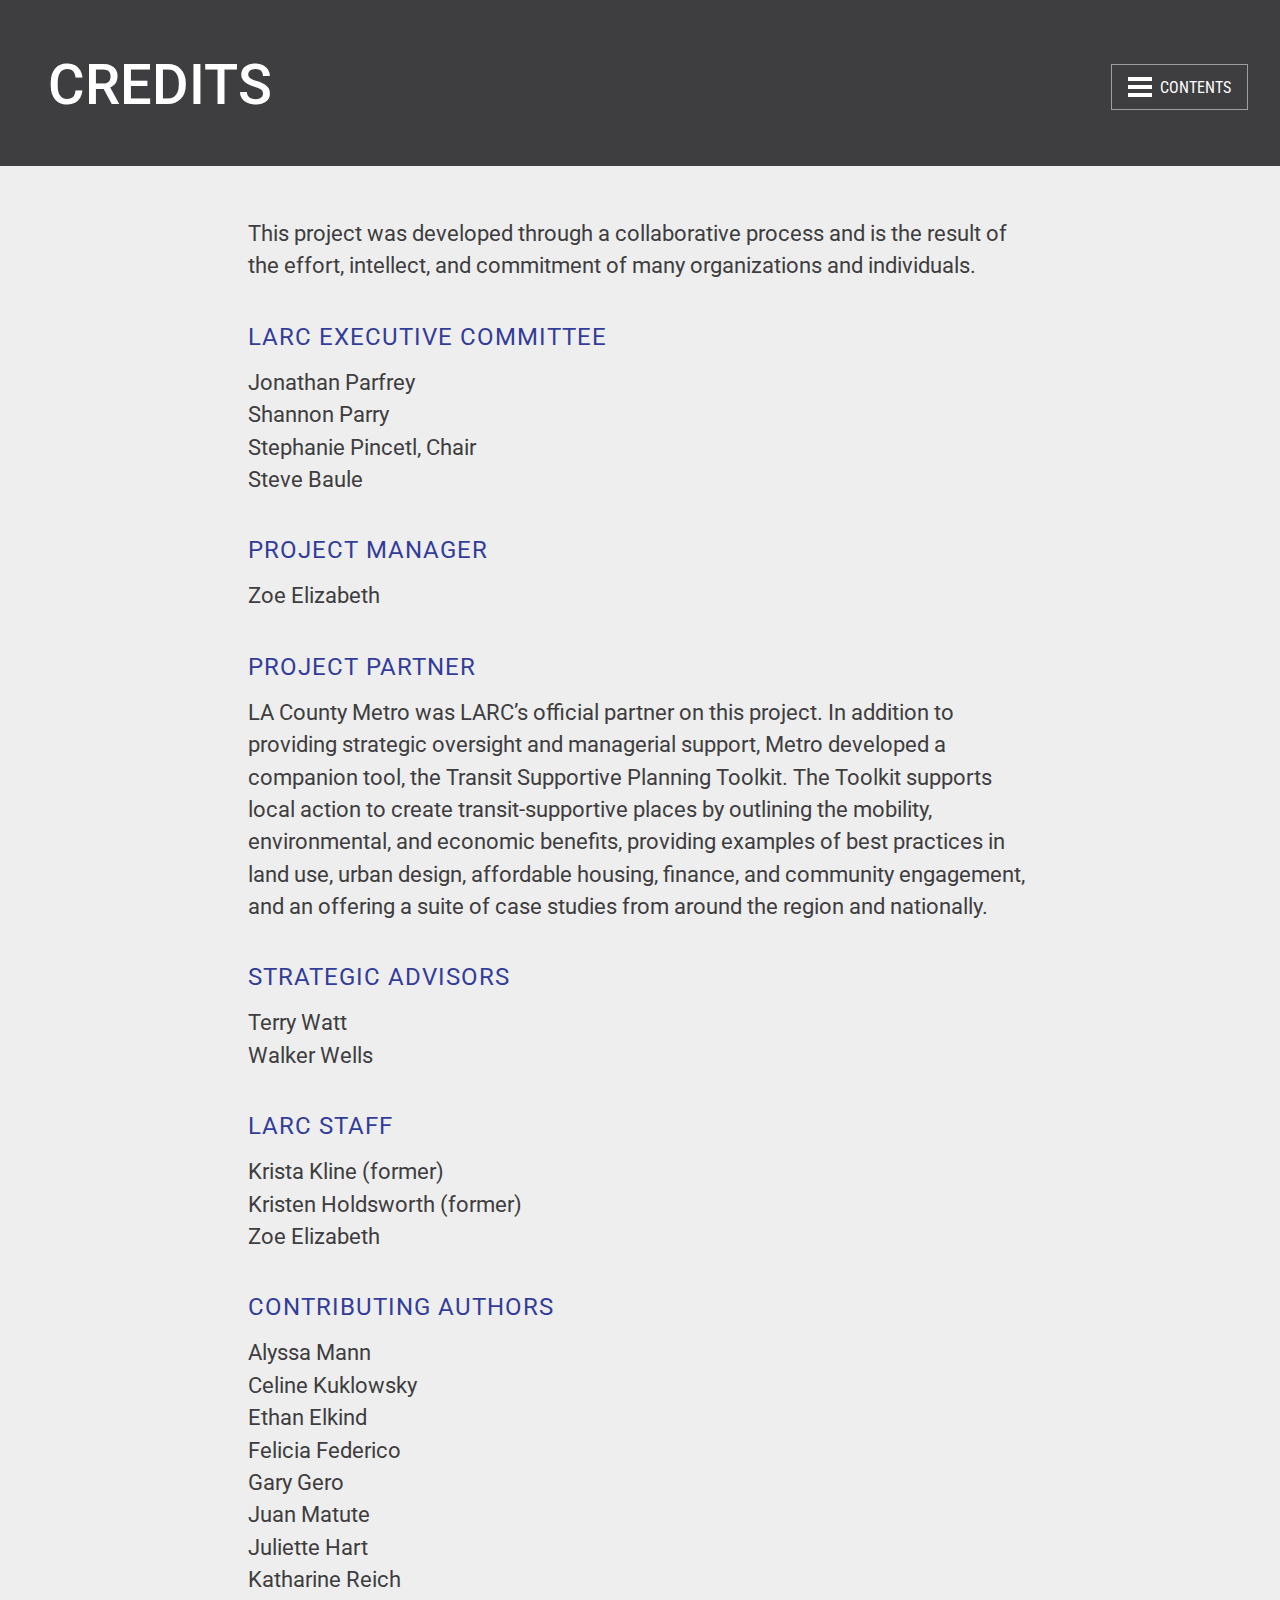
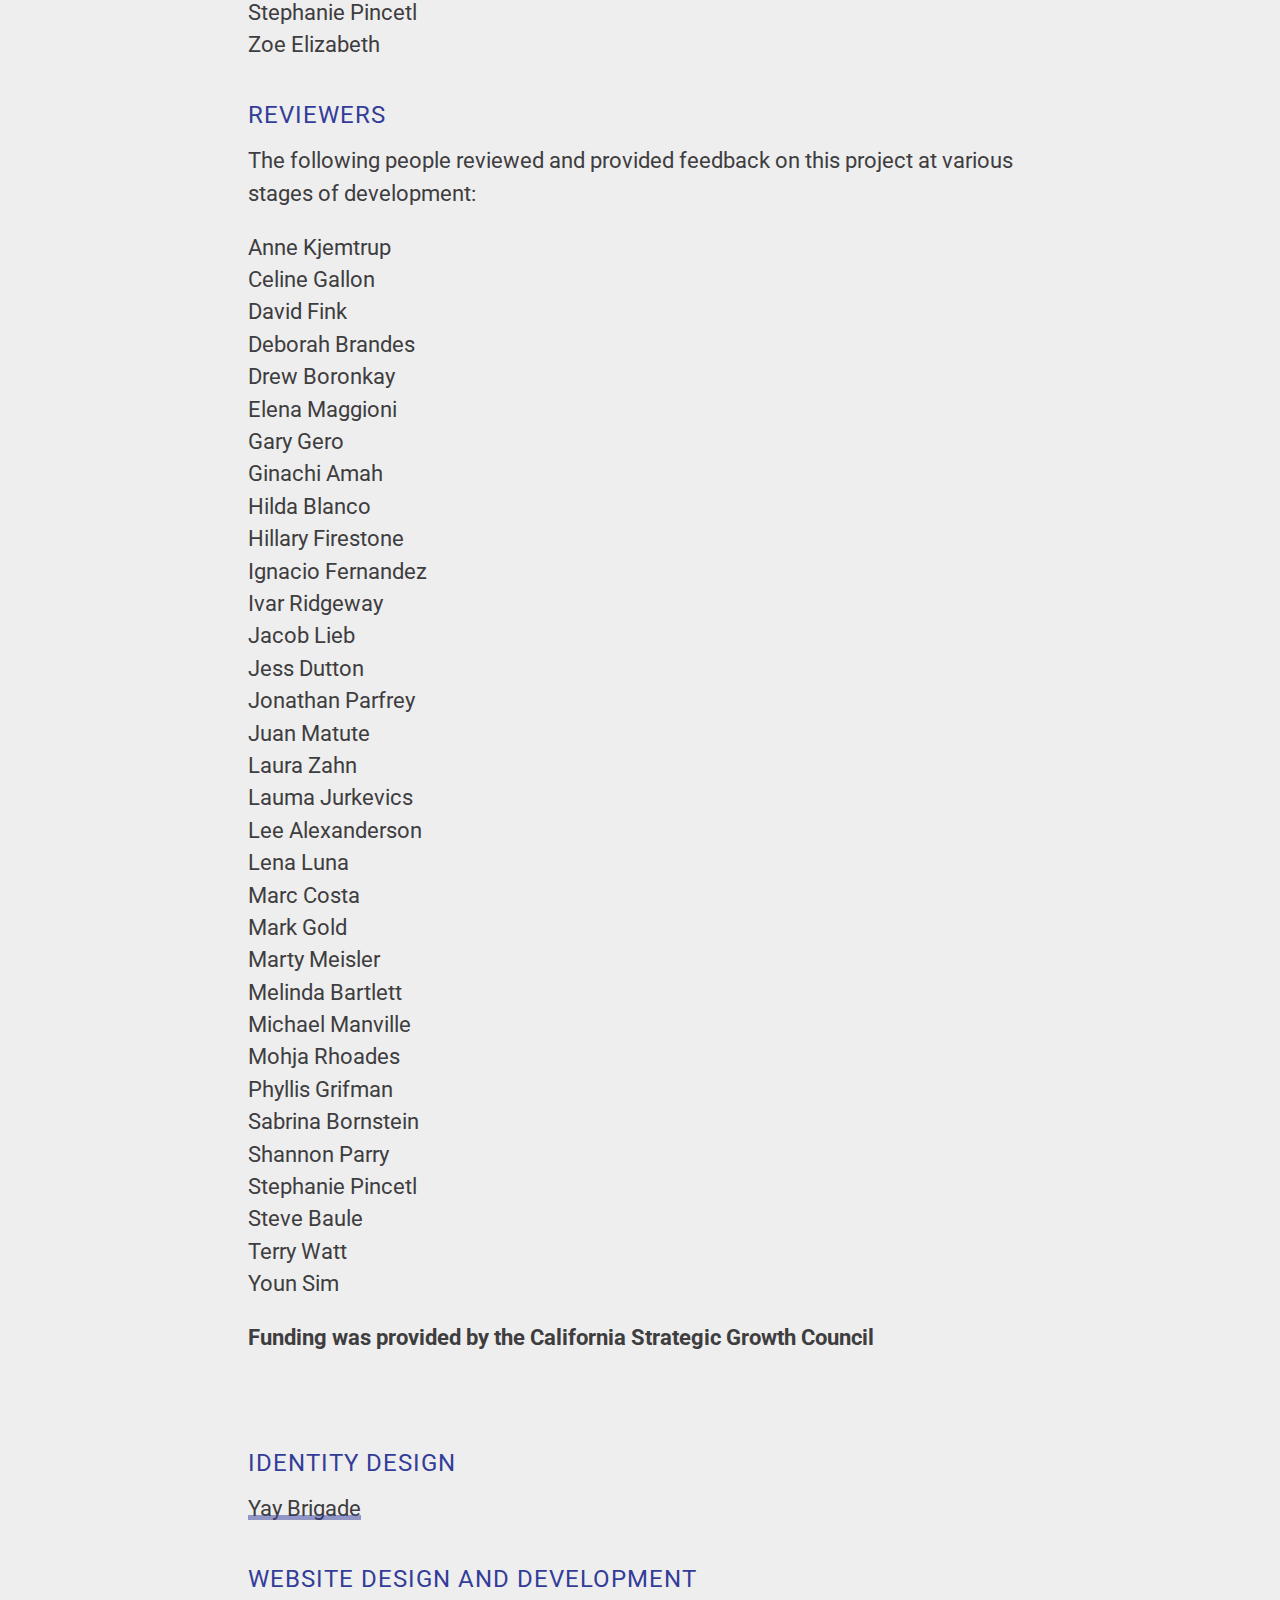
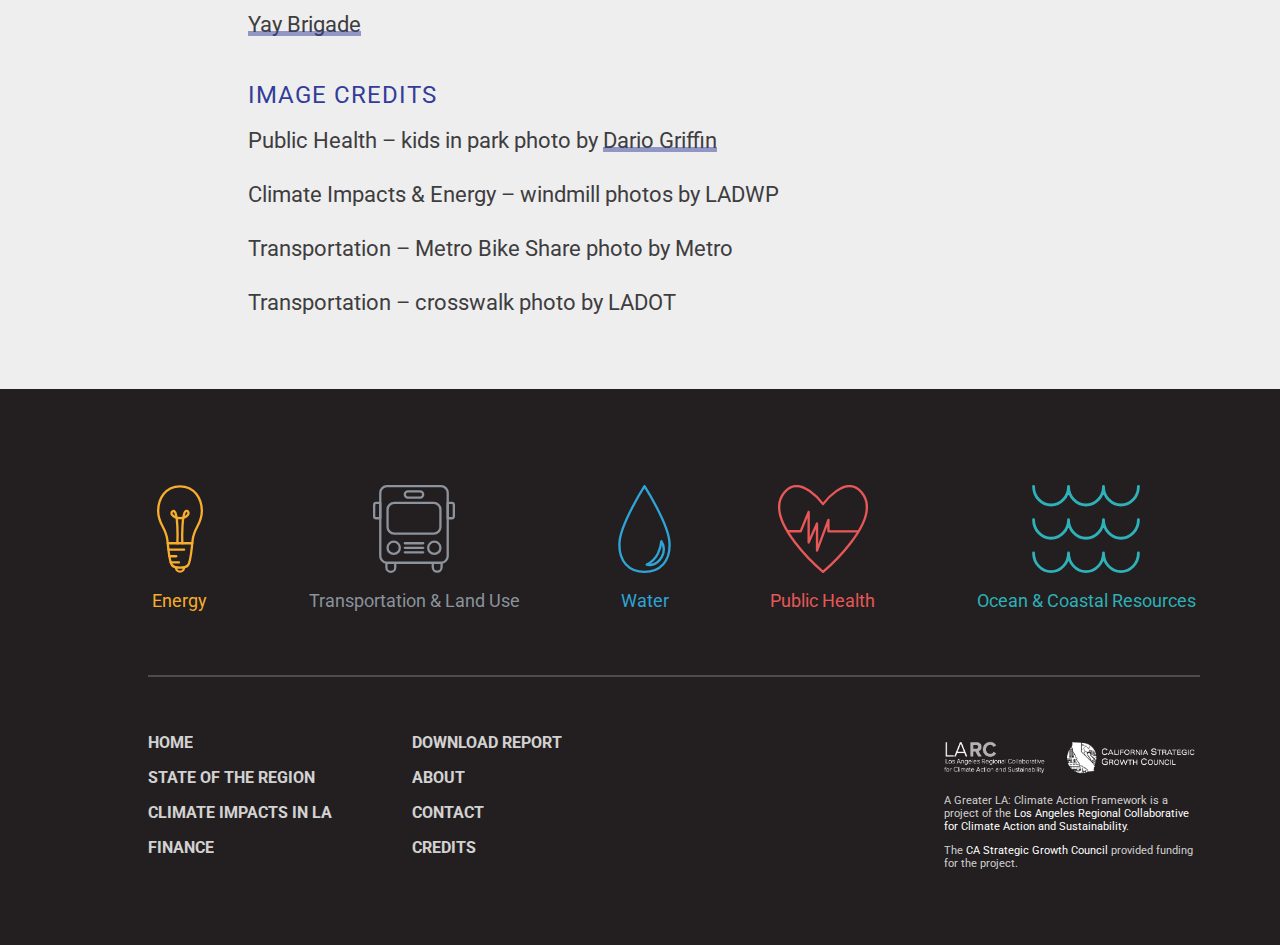
==== credits/index.html @ 82c88987 "first commit" ====
<!doctype html>
<html lang="en-us">

	<head>
		<meta charset="utf-8">
		<meta name="viewport" content="width=device-width, initial-scale=1">
		<title>Credits | A Greater LA: Climate Action Framework</title>
		<meta name="description"
					content="This project was developed through a collaborative process and is the result of the effort, intellect, and commitment of many organizations and individuals.">

		<link rel="dns-prefetch" href="//ajax.googleapis.com">
		<link rel="dns-prefetch" href="//fonts.googleapis.com">

		<link rel="stylesheet" id="larc-google-css"
					href="https://fonts.googleapis.com/css?family=Roboto%3A300%2C+300i%2C400%2C400i%2C500%2C500i%2C700%2C700i%7CRoboto+Slab%7CRoboto+Condensed&#038;ver=6.4.2"
					type="text/css" media="all">

		<link rel="stylesheet" href="/css/styles.min.css" type="text/css" media="all">
		
		<script type="text/javascript" src="https://ajax.googleapis.com/ajax/libs/jquery/1.11.0/jquery.min.js" id="jquery-js"></script>
		<script type="text/javascript" src="/js/lib/picturefill.min.js" id="larc-picturefill-js"></script>
		<script type="text/javascript" src="/js/bg-slideshow.js" id="larc-bg-slideshow-js"></script>

	</head>

	<body class="page-template-default page page-id-225 credits">
		<div id="page" class="hfeed site">
			<a class="skip-link screen-reader-text" href="#content">Skip to content</a>

			<header id="masthead" class="site-header" role="banner">
				<div class="site-branding">
					<h1 class="site-title"><a href="/" rel="home">A Greater LA: Climate Action Framework</a></h1>
				</div>

				<nav class="main-navigation" role="navigation">
					<div class="menu-primary-container">
						<ul id="menu-primary" class="menu">
							<li id="menu-item-117" class="energy menu-item menu-item-type-post_type menu-item-object-page menu-item-117"><a href="/energy/">Energy</a></li>
							<li id="menu-item-116" class="transportation menu-item menu-item-type-post_type menu-item-object-page menu-item-116"><a
									 href="/transportation/">Transportation &#038; Land Use</a></li>
							<li id="menu-item-118" class="water menu-item menu-item-type-post_type menu-item-object-page menu-item-118"><a href="/water/">Water</a></li>
							<li id="menu-item-115" class="public-health menu-item menu-item-type-post_type menu-item-object-page menu-item-115"><a
									 href="/public-health/">Public Health</a></li>
							<li id="menu-item-114" class="ocean-and-coastal-resources menu-item menu-item-type-post_type menu-item-object-page menu-item-114"><a
									 href="/ocean-and-coastal-resources/">Ocean &#038; Coastal Resources</a></li>
						</ul>
					</div>
				</nav>
				<nav class="secondary-navigation" role="navigation">
					<div class="menu-secondary-container">
						<ul id="menu-secondary" class="menu">
							<li id="menu-item-221" class="menu-item menu-item-type-post_type menu-item-object-page menu-item-home menu-item-221"><a href="/">Home</a></li>
							<li id="menu-item-124" class="menu-item menu-item-type-post_type menu-item-object-page menu-item-124"><a href="/state-of-the-region/">State of the
									Region</a></li>
							<li id="menu-item-119" class="menu-item menu-item-type-post_type menu-item-object-page menu-item-119"><a href="/climate-impacts-in-la/">Climate
									Impacts in LA</a></li>
							<li id="menu-item-192" class="menu-item menu-item-type-post_type menu-item-object-page menu-item-192"><a href="/finance/">Finance</a></li>
							<li id="menu-item-262" class="menu-item menu-item-type-post_type menu-item-object-page menu-item-262"><a href="/download-report/">Download
									Report</a></li>
							<li id="menu-item-125" class="menu-item menu-item-type-post_type menu-item-object-page menu-item-125"><a href="/about/">About</a></li>
							<li id="menu-item-228" class="menu-item menu-item-type-post_type menu-item-object-page menu-item-228"><a href="/contact/">Contact</a></li>
							<li id="menu-item-227"
									class="menu-item menu-item-type-post_type menu-item-object-page current-menu-item page_item page-item-225 current_page_item menu-item-227"><a
									 href="/credits/" aria-current="page">Credits</a></li>
						</ul>
					</div>
				</nav>
				<div class="nav-icon  js-nav-icon">
					<div class="nav-icon__lines">
						<span class="nav-icon__line  nav-icon-line--1"></span>
						<span class="nav-icon__line  nav-icon-line--2"></span>
						<span class="nav-icon__line  nav-icon-line--3"></span>
					</div>
					<div class="nav-icon__label">Contents</div>
				</div>

			</header>

			<div id="content" class="site-content">

				<div id="primary" class="content-area">
					<main id="main" class="site-main" role="main">



						<article id="post-225" class="post-225 page type-page status-publish hentry">
							<header class="section__header  section-padding">
								<h1 class="section__title">Credits</h1>
							</header><!-- .entry-header -->


							<div class="page__content  section-padding">
								<p>This project was developed through a collaborative process and is the result of the effort, intellect, and commitment of many organizations
									and individuals.</p>
								<h3>LARC Executive Committee</h3>
								<p>Jonathan Parfrey<br>
									Shannon Parry<br>
									Stephanie Pincetl, Chair<br>
									Steve Baule</p>
								<h3>Project Manager</h3>
								<p>Zoe Elizabeth</p>
								<h3>Project Partner</h3>
								<p>LA County Metro was LARC’s official partner on this project. In addition to providing strategic oversight and managerial support, Metro
									developed a companion tool, the Transit Supportive Planning Toolkit. The Toolkit supports local action to create transit-supportive places by
									outlining the mobility, environmental, and economic benefits, providing examples of best practices in land use, urban design, affordable
									housing, finance, and community engagement, and an offering a suite of case studies from around the region and nationally.</p>
								<h3>Strategic Advisors</h3>
								<p>Terry Watt<br>
									Walker Wells</p>
								<h3>LARC Staff</h3>
								<p>Krista Kline (former)<br>
									Kristen Holdsworth (former)<br>
									Zoe Elizabeth</p>
								<h3>Contributing Authors</h3>
								<p>Alyssa Mann<br>
									Celine Kuklowsky<br>
									Ethan Elkind<br>
									Felicia Federico<br>
									Gary Gero<br>
									Juan Matute<br>
									Juliette Hart<br>
									Katharine Reich<br>
									Stephanie Pincetl<br>
									Zoe Elizabeth</p>
								<h3>Reviewers</h3>
								<p>The following people reviewed and provided feedback on this project at various stages of development:</p>
								<p>Anne Kjemtrup<br>
									Celine Gallon<br>
									David Fink<br>
									Deborah Brandes<br>
									Drew Boronkay<br>
									Elena Maggioni<br>
									Gary Gero<br>
									Ginachi Amah<br>
									Hilda Blanco<br>
									Hillary Firestone<br>
									Ignacio Fernandez<br>
									Ivar Ridgeway<br>
									Jacob Lieb<br>
									Jess Dutton<br>
									Jonathan Parfrey<br>
									Juan Matute<br>
									Laura Zahn<br>
									Lauma Jurkevics<br>
									Lee Alexanderson<br>
									Lena Luna<br>
									Marc Costa<br>
									Mark Gold<br>
									Marty Meisler<br>
									Melinda Bartlett<br>
									Michael Manville<br>
									Mohja Rhoades<br>
									Phyllis Grifman<br>
									Sabrina Bornstein<br>
									Shannon Parry<br>
									Stephanie Pincetl<br>
									Steve Baule<br>
									Terry Watt<br>
									Youn Sim</p>
								<p><strong>Funding was provided by the California Strategic Growth Council</strong></p>
								<p>&nbsp;</p>
								<h3>Identity design</h3>
								<p><a href="http://yaybrigade.com/" target="_blank">Yay Brigade</a></p>
								<h3>Website design and development</h3>
								<p><a href="http://yaybrigade.com/" target="_blank">Yay Brigade</a></p>
								<h3>Image credits</h3>
								<p>Public Health – kids in park photo by <a href="http://www.dariogriffin.com/portfolio/home">Dario Griffin</a></p>
								<p>Climate Impacts &amp; Energy – windmill photos by LADWP</p>
								<p>Transportation – Metro Bike Share photo by Metro</p>
								<p>Transportation – crosswalk photo by LADOT</p>
							</div>
						</article>


					</main><!-- #main -->
				</div>
				<!-- #primary -->


			</div>
			<!-- #content -->

			<footer id="colophon" class="site-footer" role="contentinfo">

				<nav class="main-navigation" role="navigation">
					<div class="menu-primary-container">
						<ul id="menu-primary-1" class="menu">
							<li class="energy menu-item menu-item-type-post_type menu-item-object-page menu-item-117"><a href="/energy/">Energy</a></li>
							<li class="transportation menu-item menu-item-type-post_type menu-item-object-page menu-item-116"><a href="/transportation/">Transportation &#038;
									Land Use</a></li>
							<li class="water menu-item menu-item-type-post_type menu-item-object-page menu-item-118"><a href="/water/">Water</a></li>
							<li class="public-health menu-item menu-item-type-post_type menu-item-object-page menu-item-115"><a href="/public-health/">Public Health</a></li>
							<li class="ocean-and-coastal-resources menu-item menu-item-type-post_type menu-item-object-page menu-item-114"><a
									 href="/ocean-and-coastal-resources/">Ocean &#038; Coastal Resources</a></li>
						</ul>
					</div>
				</nav>
				<nav class="secondary-navigation" role="navigation">
					<div class="menu-secondary-container">
						<ul id="menu-secondary-1" class="menu">
							<li class="menu-item menu-item-type-post_type menu-item-object-page menu-item-home menu-item-221"><a href="/">Home</a></li>
							<li class="menu-item menu-item-type-post_type menu-item-object-page menu-item-124"><a href="/state-of-the-region/">State of the Region</a></li>
							<li class="menu-item menu-item-type-post_type menu-item-object-page menu-item-119"><a href="/climate-impacts-in-la/">Climate Impacts in LA</a>
							</li>
							<li class="menu-item menu-item-type-post_type menu-item-object-page menu-item-192"><a href="/finance/">Finance</a></li>
							<li class="menu-item menu-item-type-post_type menu-item-object-page menu-item-262"><a href="/download-report/">Download Report</a></li>
							<li class="menu-item menu-item-type-post_type menu-item-object-page menu-item-125"><a href="/about/">About</a></li>
							<li class="menu-item menu-item-type-post_type menu-item-object-page menu-item-228"><a href="/contact/">Contact</a></li>
							<li class="menu-item menu-item-type-post_type menu-item-object-page current-menu-item page_item page-item-225 current_page_item menu-item-227"><a
									 href="/credits/" aria-current="page">Credits</a></li>
						</ul>
					</div>
				</nav>
				<div class="footer__credit">
					<div class="footer__credit__image-wrapper">
						<a href="http://www.laregionalcollaborative.com/">
							<img src="/img/larc-logo-white.png" alt="Los Angeles Regional Collaborative for Climate Action and Sustainability">
						</a>
						<a href="http://sgc.ca.gov/" target="_blank">
							<img src="/img/sgc-logo-white.png" alt="CA Strategic Growth Council">
						</a>
					</div>
					<p>A Greater LA: Climate Action Framework is a project of the <a href="http://www.laregionalcollaborative.com/" target="_blank">Los Angeles Regional
							Collaborative for Climate Action and Sustainability</a>.</p>
					<p>The <a href="http://sgc.ca.gov/" target="_blank">CA Strategic Growth Council</a> provided funding for the&nbsp;project.</p>
				</div>
			</footer><!-- #colophon -->
		</div>
		<script type="text/javascript" src="/js/lib/jquery.rwdImageMaps.min.js" id="larc-rwdImageMaps-js"></script>
		<script type="text/javascript" src="/js/skip-link-focus-fix.js" id="larc-skip-link-focus-fix-js"></script>
		<script type="text/javascript" src="/js/accordion.js" id="larc-accordion-js"></script>
		<script type="text/javascript" src="/js/nav.js" id="larc-nav-js"></script>

		<script>(function (i, s, o, g, r, a, m) {
				i['GoogleAnalyticsObject'] = r; i[r] = i[r] || function () {
					(i[r].q = i[r].q || []).push(arguments)
				}, i[r].l = 1 * new Date(); a = s.createElement(o),
					m = s.getElementsByTagName(o)[0]; a.async = 1; a.src = g; m.parentNode.insertBefore(a, m)
			})(window, document, 'script', 'https://www.google-analytics.com/analytics.js', 'ga');

			ga('create', 'UA-88745726-1', 'auto');
			ga('send', 'pageview');</script>

	</body>

</html>
---- css/styles.min.css ----
﻿html,body,div,span,applet,object,iframe,h1,h2,h3,h4,h5,h6,p,blockquote,pre,a,abbr,acronym,address,big,cite,code,del,dfn,font,ins,kbd,q,s,samp,small,strike,sub,sup,tt,var,dl,dt,dd,ol,ul,li,fieldset,form,label,legend,table,caption,tbody,tfoot,thead,tr,th,td{border:0;font-family:inherit;font-size:100%;font-style:inherit;font-weight:inherit;margin:0;outline:0;padding:0;vertical-align:baseline}html{overflow-y:scroll;-webkit-text-size-adjust:100%;-ms-text-size-adjust:100%}*{box-sizing:border-box}body{background:#fff}article,aside,details,figcaption,figure,footer,header,main,nav,section{display:block}figure{margin:0}ol,ul{list-style:none}table{border-collapse:separate;border-spacing:0}caption,th,td{font-weight:normal;text-align:left}blockquote:before,blockquote:after,q:before,q:after{content:""}blockquote,q{quotes:"" ""}a:focus{outline:thin dotted}a:hover,a:active{outline:0}img{border:0 none;height:auto;max-width:100%}a img{border:0}button{background:none;border:0;border-radius:0;cursor:pointer}.screen-reader-text{position:absolute;overflow:hidden;clip:rect(0 0 0 0);height:1px;width:1px;margin:-1px;padding:0;border:0}.screen-reader-text:hover,.screen-reader-text:active,.screen-reader-text:focus{background-color:#f1f1f1;border-radius:3px;box-shadow:0 0 2px 2px rgba(0,0,0,.6);clip:auto !important;color:#21759b;display:block;font-size:14px;font-weight:bold;height:auto;left:5px;line-height:normal;padding:15px 23px 14px;text-decoration:none;top:5px;width:auto;z-index:100000}.clear:before,.clear:after{content:"";display:table}.clear:after{clear:both}input,textarea{-webkit-appearance:none;border-radius:0}@font-face{font-family:"fontello";src:url("/fonts/fontello/font/fontello.eot?25535128");src:url("/fonts/fontello/font/fontello.eot?25535128#iefix") format("embedded-opentype"),url("/fonts/fontello/font/fontello.woff?25535128") format("woff"),url("/fonts/fontello/font/fontello.ttf?25535128") format("truetype"),url("/fonts/fontello/font/fontello.svg?25535128#fontello") format("svg");font-weight:normal;font-style:normal}[class^=icon-]:before,[class*=" icon-"]:before{font-family:"fontello";font-style:normal;font-weight:normal;speak:none;display:inline-block;text-decoration:inherit;width:1em;margin-right:.2em;text-align:center;font-variant:normal;text-transform:none;line-height:1em;margin-left:.2em}.icon-location:before{content:"!"}.icon-cancel-circled:before{content:"#"}.icon-mail-alt:before{content:"$"}.icon-mail:before{content:"%"}.icon-mail-1:before{content:"&"}.icon-down-open:before{content:""}.icon-cancel:before{content:""}.icon-facebook:before{content:""}.icon-twitter:before{content:""}.icon-left-open:before{content:""}.icon-search:before{content:""}.icon-menu:before{content:""}.icon-right-dir:before{content:""}.icon-down-dir-1:before{content:""}.icon-right-open-1:before{content:""}.icon-down-open-1:before{content:""}.icon-calendar:before{content:""}.icon-star:before{content:""}.icon-doc-inv:before{content:""}.icon-left-open-1:before{content:""}.icon-link-ext-alt:before{content:""}.icon-right-open:before{content:""}.icon-download:before{content:""}body{position:relative}.site-header,.site-footer{background-color:#231f20;font-family:"Roboto",sans-serif;padding:0 1em;text-align:center}@media(min-width: 37.5em){.site-header,.site-footer{text-align:left}}@media(min-width: 50em){.site-header,.site-footer{padding:0 3em 0 3em}}@media(min-width: 68.75em){.site-header,.site-footer{padding:0 5em 0 9.25em}}.site-header{max-height:0;overflow:hidden;transition:max-height .5s}.site-footer{padding-top:6em;padding-bottom:1em}.site-title{margin:2em 0}@media(min-width: 37.5em){.site-title{margin:4em 0 3em}}.site-title a{color:#fff;text-decoration:none;text-transform:uppercase;font-size:.8em;opacity:.8;transition:opacity .3s}@media(min-width: 37.5em){.site-title a{font-size:.85em}}.site-title a:hover{opacity:1}.main-navigation{padding-bottom:.75em;border-bottom:2px solid rgba(255,255,255,.2);margin-bottom:1.5em;max-width:75em}@media(min-width: 37.5em){.main-navigation{padding-bottom:3em;margin-bottom:3em}}.main-navigation ul{display:-webkit-flex;display:-ms-flexbox;display:flex;-webkit-flex-wrap:wrap;-ms-flex-wrap:wrap;flex-wrap:wrap;-webkit-justify-content:center;-ms-flex-pack:center;justify-content:center}@media(min-width: 37.5em){.main-navigation ul{-webkit-justify-content:space-between;-ms-flex-pack:justify;justify-content:space-between}}.main-navigation li{position:relative;width:33.33%;margin-bottom:1.25em}@media(min-width: 37.5em){.main-navigation li{width:auto;margin-bottom:1em}}.main-navigation li:before{position:absolute;content:"";left:0;right:0;height:3em;background-size:contain;background-repeat:no-repeat;background-position:center top;pointer-events:none;transition:-webkit-transform .3s ease;transition:transform .3s ease;transition:transform .3s ease,-webkit-transform .3s ease}@media(min-width: 50em){.main-navigation li:before{height:5.5em}}@media(min-width: 37.5em){.main-navigation li:hover:before{-webkit-transform:scale(1.075);-ms-transform:scale(1.075);transform:scale(1.075)}}.main-navigation .energy:before{background-image:url(/img/logo-color-energy.svg)}.main-navigation .energy a{color:#f6ad2c}.main-navigation li.transportation:before{background-image:url(/img/logo-color-transportation.svg)}.main-navigation li.transportation a{color:#8b929b}.main-navigation li.water:before{background-image:url(/img/logo-color-water.svg)}.main-navigation li.water a{color:#2ea3d5}.main-navigation li.public-health:before{background-image:url(/img/logo-color-public-health.svg)}.main-navigation li.public-health a{color:#e75757}.main-navigation li.ocean-and-coastal-resources:before{background-image:url(/img/logo-color-ocean-and-coastal-resources.svg)}.main-navigation li.ocean-and-coastal-resources a{color:#2db0b7}.main-navigation a{display:block;color:#fff;text-decoration:none;font-size:.9em;padding-top:3.5em;padding-left:.25em;padding-right:.25em;text-align:center}@media(min-width: 50em){.main-navigation a{font-size:1.1em;padding-top:6em}}.secondary-navigation{margin-bottom:4em}.secondary-navigation li{padding:.5em 0}.secondary-navigation a{text-decoration:none;text-transform:uppercase;color:#fff;padding:.25em 0;opacity:.8;transition:opacity .3s;font-weight:bold}.secondary-navigation a:hover{opacity:1}.secondary-navigation .menu{-webkit-columns:2 auto;-moz-columns:2 auto;columns:2 auto;max-width:32em}.secondary-navigation .menu li{-webkit-column-break-inside:avoid;page-break-inside:avoid;break-inside:avoid}.nav-icon{display:-webkit-flex;display:-ms-flexbox;display:flex;-webkit-align-items:center;-ms-flex-align:center;align-items:center;position:relative;z-index:1000;position:absolute;top:.825em;right:2em;cursor:pointer;border:1px solid rgba(255,255,255,.5);padding:.5em .75em;transition:border-color .3s}@media(min-width: 37.5em){.nav-icon{top:2.25em;padding:.5em 1em}}@media(min-width: 50em){.nav-icon{top:4em}}.nav-icon:hover{border-color:#fff}.nav-icon__line{display:block;background-color:#fff;height:.25em;margin:.25em 0;width:1.5em;transition:opacity .2s ease .3s,margin .2s ease .3s,-webkit-transform .2s ease .3s;transition:opacity .2s ease .3s,margin .2s ease .3s,transform .2s ease .3s;transition:opacity .2s ease .3s,margin .2s ease .3s,transform .2s ease .3s,-webkit-transform .2s ease .3s}.nav-icon__label{text-transform:uppercase;color:#fff;font-family:"Roboto Condensed",sans-serif;display:none;max-width:5em;transition:max-width .3s ease .2s,opacity .3s ease .2s}@media(min-width: 37.5em){.nav-icon__label{display:block;margin-left:.5em}}.nav--is-open .site-header{max-height:40em;position:relative}.nav--is-open .nav-icon{outline:0;top:auto;bottom:2em;padding:.75em}.nav--is-open .nav-icon::-moz-focus-inner{border:0}.nav--is-open .nav-icon__line:first-child{-webkit-transform:rotate(-45deg);-ms-transform:rotate(-45deg);transform:rotate(-45deg)}.nav--is-open .nav-icon__line:last-child{-webkit-transform:rotate(45deg);-ms-transform:rotate(45deg);transform:rotate(45deg);margin-top:-1em}.nav--is-open .nav-icon__line:nth-child(2){opacity:0}.nav--is-open .nav-icon__label{margin-left:0;max-width:0;opacity:0;-webkit-transform:scale(0);-ms-transform:scale(0);transform:scale(0);transition:none}.site-footer{position:relative}.footer__credit{max-width:16em;margin-left:auto;margin-right:auto;margin-bottom:2em}@media(min-width: 37.5em){.footer__credit{margin-right:0}}@media(min-width: 46.875em){.footer__credit{position:absolute;right:2em;bottom:2em}}@media(min-width: 50em){.footer__credit{right:3em}}@media(min-width: 68.75em){.footer__credit{right:5em}}.footer__credit__image-wrapper{text-align:center}@media(min-width: 37.5em){.footer__credit__image-wrapper{display:-webkit-flex;display:-ms-flexbox;display:flex;-webkit-align-items:center;-ms-flex-align:center;align-items:center}}.footer__credit__image-wrapper a{max-width:12em;margin-left:auto;margin-right:auto;display:block;margin-bottom:1em}@media(min-width: 37.5em){.footer__credit__image-wrapper a:first-child{margin-right:1em}}.footer__credit p{font-size:.7em;color:rgba(255,255,255,.8);margin-bottom:1em}.footer__credit p a{color:#fff;text-decoration:none}.home{background-color:#000;color:#fff}.homepage__title{display:-webkit-flex;display:-ms-flexbox;display:flex;height:80vh;position:absolute;width:100%;z-index:100;padding-left:1em;padding-right:1em}@media(max-height: 22.5em){.homepage__title{padding-top:4em;padding-bottom:2em}}@media(min-width: 37.5em){.homepage__title{padding-left:2em;padding-right:2em}}@media(min-width: 50em){.homepage__title{padding-left:3em;padding-right:3em}}.homepage__logo{margin-left:auto;margin-right:auto;width:40em}.homepage__text-wrapper,.climate__text-wrapper{max-width:55em;margin-left:auto;margin-right:auto}.homepage__text-wrapper p,.climate__text-wrapper p{font-family:"Roboto Slab",serif;font-size:1.25em;margin-bottom:1em;line-height:1.4}@media(min-width: 37.5em){.homepage__text-wrapper p,.climate__text-wrapper p{font-size:1.5em}}@media(min-width: 50em){.homepage__text-wrapper p,.climate__text-wrapper p{font-size:1.75em}}.homepage__bg-images{position:relative;height:80vh;position:relative}.homepage__bg-images:before{content:"";width:100%;height:100%;position:absolute;bottom:0;background:linear-gradient(to bottom, transparent 0%, rgba(0, 0, 0, 0.5) 70%, #000 100%);z-index:10}.homepage__bg-image{position:absolute;top:0;right:0;bottom:0;left:0;background-position:center center;background-size:cover;background-repeat:no-repeat}.home .post-90 .section__header{display:none}.home .post-90 .climate__intro{display:none}.climate-impacts-in-la{background-color:#000;color:#fff}.climate__intro,.climate__key-fact-wrapper{background-size:cover;background-repeat:no-repeat;display:-webkit-flex;display:-ms-flexbox;display:flex}.climate__intro{min-height:32em;position:relative}@media(min-width: 50em){.climate__intro{min-height:46em}}.climate__intro:before{content:"";width:100%;height:20em;position:absolute;bottom:0;background:linear-gradient(to bottom, transparent 0%, #000 100%)}.climate__text-wrapper{-webkit-align-self:flex-end;-ms-flex-item-align:end;align-self:flex-end;position:relative}.climate__key-facts-wrapper{text-align:center;font-family:"Roboto",sans-serif;font-size:1.25em}@media(min-width: 37.5em){.climate__key-facts-wrapper{font-size:1.5em}}@media(min-width: 50em){.climate__key-facts-wrapper{font-size:1.75em}}.climate__key-facts-title{border-bottom:5px solid #fff;display:inline-block;padding-bottom:.25em;margin-top:2em}.climate__key-fact-wrapper{height:90vh;max-height:30em;width:100%;-webkit-flex-wrap:wrap;-ms-flex-wrap:wrap;flex-wrap:wrap;background-position:center center}.climate__key-fact-1{position:relative}.climate__key-fact-1:before{content:"";width:100%;height:6em;position:absolute;top:0;background:linear-gradient(to bottom, #000 0%, transparent 100%)}.climate__key-fact{-webkit-align-self:center;-ms-flex-item-align:center;-ms-grid-row-align:center;align-self:center;margin-left:auto;margin-right:auto;max-width:36em}.climate__key-fact p{text-shadow:0 0 15px #000}.climate__key-fact-number{display:block;height:2em;width:2em;line-height:1.6;margin-left:auto;margin-right:auto;border-radius:100%;border:3px solid #9ea7b2;background-color:rgba(0,0,0,.25);margin-bottom:1em}.climate__graph{padding-top:2em}.climate__graph-text{text-align:center}.climate__graph-text p{font-family:"Roboto",sans-serif;font-size:1.25em;margin-bottom:1em;line-height:1.4}@media(min-width: 37.5em){.climate__graph-text p{font-size:1.5em}}@media(min-width: 50em){.climate__graph-text p{font-size:1.75em}}.climate__graph-image{margin:1em 2em 6em 2em}@media(min-width: 50em){.climate__graph-image{max-width:56em;margin-left:auto;margin-right:auto}}.section-padding{padding-left:1em;padding-right:1em;padding-top:1.25em;padding-bottom:1.25em}@media(min-width: 37.5em){.section-padding{padding-left:2em;padding-right:2em;padding-top:2em;padding-bottom:1.75em}}@media(min-width: 50em){.section-padding{padding-top:3.25em;padding-bottom:3em;padding-left:3em;padding-right:3em}}.section__header{font-family:"Roboto",sans-serif;text-transform:uppercase;font-weight:500;color:#fff}.energy .section__header{background-color:#f6ad2c}.transportation .section__header{background-color:#8b929b}.water .section__header{background-color:#2ea3d5}.public-health .section__header{background-color:#e75757}.ocean-and-coastal-resources .section__header{background-color:#2db0b7}.climate-impacts-in-la .section__header{background-color:#3e3d3f}.section__title{font-size:1.5em;position:relative;margin-right:5rem}@media(min-width: 37.5em){.section__title{font-size:2.5em;margin-right:9.5rem}}@media(min-width: 50em){.section__title{font-size:3.5em}}.transportation .section__title{font-size:1.25em}@media(min-width: 25em){.transportation .section__title{font-size:1.5em}}@media(min-width: 37.5em){.transportation .section__title{font-size:2.5em}}@media(min-width: 50em){.transportation .section__title{font-size:3.5em}}.page-template-section .section__title{padding-left:1.5em}.section__icon{width:1.25em;height:1.25em;position:absolute;left:0}.section__icon img{max-width:none}.section__banner{max-height:80vh;overflow:hidden}.section__content{font-family:"Roboto",sans-serif}.section__intro-text{color:#fff;line-height:1.5}@media(min-width: 37.5em){.section__intro-text p{font-size:1.25em}}@media(min-width: 50em){.section__intro-text p{font-size:1.5em}}@media(min-width: 68.75em){.section__intro-text p{font-size:1.75em}}.energy .section__intro-text{background-color:#af6601}.transportation .section__intro-text{background-color:#46515e}.water .section__intro-text{background-color:#096788}.public-health .section__intro-text{background-color:#7e2323}.ocean-and-coastal-resources .section__intro-text{background-color:#185d60}.section__inner-wrapper{max-width:50em;margin-left:auto;margin-right:auto}.section__banner img{display:block}.section__summary p{margin-bottom:1em;font-size:1.125em;line-height:1.5}@media(min-width: 50em){.section__summary p{font-size:1.25em}}@media(min-width: 68.75em){.section__summary p{font-size:1.35em}}.section__summary p:first-child{font-family:"Roboto Slab",serif;font-size:1.25em;line-height:1.4}@media(min-width: 37.5em){.section__summary p:first-child{font-size:1.5em}}@media(min-width: 50em){.section__summary p:first-child{font-size:1.875em}}.energy .section__summary{background-color:#f6ebd6;color:#af6601}.transportation .section__summary{background-color:#e3ebf4;color:#46515e}.water .section__summary{background-color:#c7e9f4;color:#096788}.public-health .section__summary{background-color:#f8d8d8;color:#7e2323}.ocean-and-coastal-resources .section__summary{background-color:#c8f2f4;color:#185d60}.section__pdf-button{display:inline-block;text-decoration:none;padding:1em;border-radius:.5em;text-transform:uppercase;transition:background-color .3s ease,border-color .3s ease;margin-left:.5em;margin-right:.5em;width:calc(100% - 1em)}@media(min-width: 37.5em){.section__pdf-button{margin-left:1em;margin-right:1em;width:20em}}.section__pdf-button-wrapper{text-align:center;margin-bottom:3em;font-family:"Roboto",sans-serif}@media(min-width: 31.25em){.section__pdf-button-wrapper{display:-webkit-flex;display:-ms-flexbox;display:flex;-webkit-justify-content:center;-ms-flex-pack:center;justify-content:center;-webkit-align-items:stretch;-ms-flex-align:stretch;align-items:stretch}}.section__pdf-button img{display:block;max-width:5em;margin-top:1em;margin-bottom:1em;margin-left:auto;margin-right:auto}.section__pdf-button p{font-weight:300;font-size:1.3em}.section__pdf-button p span{display:block;font-weight:bold}.section__pdf-button--full{background-color:#3e3d3f;color:#fff;margin-bottom:1em}@media(min-width: 31.25em){.section__pdf-button--full{margin-bottom:0}}.section__pdf-button--full:hover{background-color:#111}.section__pdf-button--section{border-width:2px;border-style:solid}.section__pdf-button--section p{font-size:1em}.section__pdf-button--section img{max-width:4em;padding-top:.5em}.energy .section__pdf-button--section{border-color:#f6ad2c;color:#dd920d}.energy .section__pdf-button--section:hover{background-color:#f6ebd6;border-color:#f6ebd6}.transportation .section__pdf-button--section{border-color:#8b929b;color:#8b929b}.transportation .section__pdf-button--section:hover{background-color:#e3ebf4;border-color:#e3ebf4}.water .section__pdf-button--section{border-color:#2ea3d5;color:#2ea3d5}.water .section__pdf-button--section:hover{background-color:#c7e9f4;border-color:#c7e9f4}.public-health .section__pdf-button--section{border-color:#e75757;color:#e75757}.public-health .section__pdf-button--section:hover{background-color:#f8d8d8;border-color:#f8d8d8}.ocean-and-coastal-resources .section__pdf-button--section{border-color:#2db0b7;color:#2db0b7}.ocean-and-coastal-resources .section__pdf-button--section:hover{background-color:#c8f2f4;border-color:#c8f2f4}.section__infographics-wrapper{font-family:"Roboto Slab",serif;text-align:center}.energy .section__infographics-wrapper{background:linear-gradient(to bottom, #fff 0%, #f6ca7b 100%);color:#af6601}.transportation .section__infographics-wrapper{background:linear-gradient(to bottom, #fff 0%, #9ea7b2 100%);color:#46515e}.water .section__infographics-wrapper{background:linear-gradient(to bottom, #fff 0%, #4bbce4 100%);color:#096788}.public-health .section__infographics-wrapper{background:linear-gradient(to bottom, #fff 0%, #ec7878 100%);color:#7e2323}.ocean-and-coastal-resources .section__infographics-wrapper{background:linear-gradient(to bottom, #fff 0%, #41ccd3 100%);color:#185d60}.section__infographic-item{max-width:25em;margin-left:auto;margin-right:auto}@media(min-width: 37.5em){.section__infographic-item{max-width:none;display:-webkit-flex;display:-ms-flexbox;display:flex;-webkit-align-items:center;-ms-flex-align:center;align-items:center;margin-bottom:6em}}@media(min-width: 50em){.section__infographic-item{max-width:78em}}@media(min-width: 37.5em){.section__infographic-item>*{width:50%}}.section__infographic-item:first-child{margin-top:2em}@media(min-width: 37.5em){.section__infographic-item:nth-of-type(odd) figcaption{-webkit-order:-1;-ms-flex-order:-1;order:-1;padding-right:3em}}@media(min-width: 37.5em){.section__infographic-item:nth-of-type(even) figcaption{padding-left:3em}}.section__infographic-image{margin-bottom:3em;max-height:15em}.section__infographic-image--is-tall{min-height:20em}@media(min-width: 37.5em){.section__infographic-image{margin-bottom:0;max-height:25em}.section__infographic-image--is-tall{min-height:35em}}.section__infographic-text{margin-bottom:6em}@media(min-width: 37.5em){.section__infographic-text{margin-bottom:0}}@media(min-width: 50em){.section__infographic-text{max-width:26em;margin-left:auto;margin-right:auto}}.section__infographic-text p{line-height:1.4}@media(min-width: 50em){.section__infographic-text p{font-size:1.125em}}@media(min-width: 68.75em){.section__infographic-text p{font-size:1.25em}}.section__accordion{margin-left:1em;margin-top:1em;margin-bottom:2em;padding:0 1em 1em}@media(min-width: 37.5em){.section__accordion{margin-left:2em}}@media(min-width: 50em){.section__accordion{margin-top:2em;margin-bottom:2em;padding:0 2em 2em;margin-left:auto;margin-right:auto;max-width:50em}}.section__accordion-wrapper{border-bottom-width:1px;border-bottom-style:solid}.energy .section__accordion-wrapper{border-color:#dd920d}.transportation .section__accordion-wrapper{border-color:#6d7887}.water .section__accordion-wrapper{border-color:#1f8aa7}.public-health .section__accordion-wrapper{border-color:#c03535}.ocean-and-coastal-resources .section__accordion-wrapper{border-color:#259096}.energy .section__accordion__header{color:#af6601}.transportation .section__accordion__header{color:#46515e}.water .section__accordion__header{color:#096788}.public-health .section__accordion__header{color:#7e2323}.ocean-and-coastal-resources .section__accordion__header{color:#185d60}.section__accordion__header h2{font-size:1.25em;font-weight:bold;padding-top:1em;padding-bottom:1em;font-family:"Roboto",sans-serif;position:relative;cursor:pointer;transition:-webkit-transform .3s ease;transition:transform .3s ease;transition:transform .3s ease,-webkit-transform .3s ease}@media(min-width: 37.5em){.section__accordion__header h2{display:-webkit-flex;display:-ms-flexbox;display:flex;-webkit-align-items:flex-start;-ms-flex-align:start;align-items:flex-start;-webkit-flex-wrap:wrap;-ms-flex-wrap:wrap;flex-wrap:wrap}}@media(min-width: 50em){.section__accordion__header h2{font-size:1.5em}}.section__accordion__header h2:hover{-webkit-transform:translateX(0.25em);-ms-transform:translateX(0.25em);transform:translateX(0.25em)}@media(min-width: 25em){.section__accordion__header h2:hover{-webkit-transform:translateX(0.5em);-ms-transform:translateX(0.5em);transform:translateX(0.5em)}}.section__accordion__header h2 .goal-wrapper{display:block}@media(min-width: 37.5em){.section__accordion__header h2 .goal-wrapper{width:80%}}.section__accordion__header .read-more{display:block;width:100%;font-size:.8em;font-weight:normal;opacity:.8;padding-top:.5em;transition:opacity .2s ease}@media(min-width: 37.5em){.section__accordion__header .read-more{margin-left:calc(20% - 1.875em)}}.section__accordion__goal-tag{text-transform:uppercase;font-family:"Roboto Condensed",sans-serif;font-weight:300}.energy .section__accordion__goal-tag{color:#dd920d}.transportation .section__accordion__goal-tag{color:#6d7887}.water .section__accordion__goal-tag{color:#1f8aa7}.public-health .section__accordion__goal-tag{color:#c03535}.ocean-and-coastal-resources .section__accordion__goal-tag{color:#259096}.section__accordion__arrow{margin-left:-1.5em}@media(min-width: 37.5em){.section__accordion__arrow{width:20%}}.energy .section__accordion__arrow{color:#dd920d}.transportation .section__accordion__arrow{color:#6d7887}.water .section__accordion__arrow{color:#1f8aa7}.public-health .section__accordion__arrow{color:#c03535}.ocean-and-coastal-resources .section__accordion__arrow{color:#259096}.section__accordion__arrow:before{-webkit-transform:rotate(0deg);-ms-transform:rotate(0deg);transform:rotate(0deg);transition:-webkit-transform .2s ease;transition:transform .2s ease;transition:transform .2s ease,-webkit-transform .2s ease}.section__accordion__content{padding-left:1em;padding-right:1em;opacity:0;transition:opacity .3s ease;font-size:1.125em}@media(min-width: 50em){.section__accordion__content{padding-left:2em;padding-right:2em;font-size:1.25em}}.energy .section__accordion__content{color:#af6601}.transportation .section__accordion__content{color:#46515e}.water .section__accordion__content{color:#096788}.public-health .section__accordion__content{color:#7e2323}.ocean-and-coastal-resources .section__accordion__content{color:#185d60}.section__accordion__content li{margin-top:1em;margin-bottom:2em}@media(min-width: 37.5em){.section__accordion__content li{display:-webkit-flex;display:-ms-flexbox;display:flex;-webkit-align-items:flex-start;-ms-flex-align:start;align-items:flex-start;-webkit-flex-wrap:wrap;-ms-flex-wrap:wrap;flex-wrap:wrap}}.section__accordion__content li:first-child{margin-top:0}.section__accordion__content>li>p{margin-bottom:2em}@media(min-width: 37.5em){.section__accordion__content span{width:20%}}@media(min-width: 37.5em){.section__accordion__content p{width:80%}}.section__accordion__content a{text-decoration:none;position:relative;transition:background-color .3s ease}.energy .section__accordion__content a{color:#af6601}.transportation .section__accordion__content a{color:#46515e}.water .section__accordion__content a{color:#096788}.public-health .section__accordion__content a{color:#7e2323}.ocean-and-coastal-resources .section__accordion__content a{color:#185d60}.section__accordion__content a:hover{background-color:rgba(51,61,153,.2)}.section__accordion__content a:after{content:"";position:absolute;width:100%;height:0;left:0;bottom:0;border-bottom:5px solid rgba(51,61,153,.5);transition:border-color .3s ease}.section__accordion__content a:hover:after{border-bottom:5px solid rgba(0,0,0,0)}.section__accordion__actions{margin-left:1.5em;font-size:.9em;width:100%}@media(min-width: 37.5em){.section__accordion__actions{margin-left:6.5em}}@media(min-width: 50em){.section__accordion__actions{margin-left:7.35em}}.section__accordion__arrow.icon-right-dir:before{margin-right:0}.section__accordion--no-strategies .section__accordion__header h2{cursor:auto}.section__accordion--no-strategies .section__accordion__header h2:hover{-webkit-transform:none;-ms-transform:none;transform:none}.section__accordion--no-strategies .section__accordion__arrow.icon-right-dir:before{opacity:0}.accordion-open .section__accordion__header h2{-webkit-transform:translateX(0.5em);-ms-transform:translateX(0.5em);transform:translateX(0.5em)}.accordion-open .section__accordion__header .read-more{opacity:0}.accordion-open .section__accordion__arrow:before{-webkit-transform:rotate(90deg);-ms-transform:rotate(90deg);transform:rotate(90deg)}.accordion-open .section__accordion__content{opacity:1}.about .section__header,.state-of-the-region .section__header,.finance .section__header,.contact .section__header,.credits .section__header,.download-report .section__header,.error404 .section__header,.search .section__header,.strategic-growth-council-acknowledgement-and-disclaimer .section__header{background-color:#3e3d3f;color:#fff}.about .page,.state-of-the-region .page,.finance .page,.contact .page,.credits .page,.download-report .page,.search .page,.error404 .page,.strategic-growth-council-acknowledgement-and-disclaimer .page{background:#eee}.about .page__content,.state-of-the-region .page__content,.finance .page__content,.contact .page__content,.credits .page__content,.download-report .page__content,.search .page__content,.error404 .page__content,.strategic-growth-council-acknowledgement-and-disclaimer .page__content{color:#3e3d3f;font-family:"Roboto",sans-serif;line-height:1.5}@media(min-width: 50em){.about .page__content,.state-of-the-region .page__content,.finance .page__content,.contact .page__content,.credits .page__content,.download-report .page__content,.search .page__content,.error404 .page__content,.strategic-growth-council-acknowledgement-and-disclaimer .page__content{max-width:55em;margin-left:auto;margin-right:auto}}.about .page__content p,.state-of-the-region .page__content p,.finance .page__content p,.contact .page__content p,.credits .page__content p,.download-report .page__content p,.search .page__content p,.error404 .page__content p,.strategic-growth-council-acknowledgement-and-disclaimer .page__content p{margin-bottom:1em}@media(min-width: 37.5em){.about .page__content p,.state-of-the-region .page__content p,.finance .page__content p,.contact .page__content p,.credits .page__content p,.download-report .page__content p,.search .page__content p,.error404 .page__content p,.strategic-growth-council-acknowledgement-and-disclaimer .page__content p{font-size:1.25em}}@media(min-width: 50em){.about .page__content p,.state-of-the-region .page__content p,.finance .page__content p,.contact .page__content p,.credits .page__content p,.download-report .page__content p,.search .page__content p,.error404 .page__content p,.strategic-growth-council-acknowledgement-and-disclaimer .page__content p{font-size:1.35em}}.about .page__content a,.state-of-the-region .page__content a,.finance .page__content a,.contact .page__content a,.credits .page__content a,.download-report .page__content a,.search .page__content a,.error404 .page__content a,.strategic-growth-council-acknowledgement-and-disclaimer .page__content a{color:#3e3d3f;text-decoration:none;position:relative;transition:background-color .3s ease}.about .page__content a:hover,.state-of-the-region .page__content a:hover,.finance .page__content a:hover,.contact .page__content a:hover,.credits .page__content a:hover,.download-report .page__content a:hover,.search .page__content a:hover,.error404 .page__content a:hover,.strategic-growth-council-acknowledgement-and-disclaimer .page__content a:hover{background-color:rgba(51,61,153,.2)}.about .page__content a:after,.state-of-the-region .page__content a:after,.finance .page__content a:after,.contact .page__content a:after,.credits .page__content a:after,.download-report .page__content a:after,.search .page__content a:after,.error404 .page__content a:after,.strategic-growth-council-acknowledgement-and-disclaimer .page__content a:after{content:"";position:absolute;width:100%;height:0;left:0;bottom:1px;border-bottom:5px solid rgba(51,61,153,.5);transition:border-color .3s ease}.about .page__content a:hover:after,.state-of-the-region .page__content a:hover:after,.finance .page__content a:hover:after,.contact .page__content a:hover:after,.credits .page__content a:hover:after,.download-report .page__content a:hover:after,.search .page__content a:hover:after,.error404 .page__content a:hover:after,.strategic-growth-council-acknowledgement-and-disclaimer .page__content a:hover:after{border-bottom:5px solid rgba(0,0,0,0)}.about .page__content ul,.state-of-the-region .page__content ul,.finance .page__content ul,.contact .page__content ul,.credits .page__content ul,.download-report .page__content ul,.search .page__content ul,.error404 .page__content ul,.strategic-growth-council-acknowledgement-and-disclaimer .page__content ul{list-style-type:disc;margin-left:1em;margin-bottom:1em}@media(min-width: 37.5em){.about .page__content ul,.state-of-the-region .page__content ul,.finance .page__content ul,.contact .page__content ul,.credits .page__content ul,.download-report .page__content ul,.search .page__content ul,.error404 .page__content ul,.strategic-growth-council-acknowledgement-and-disclaimer .page__content ul{margin-left:1.25em}}@media(min-width: 50em){.about .page__content ul,.state-of-the-region .page__content ul,.finance .page__content ul,.contact .page__content ul,.credits .page__content ul,.download-report .page__content ul,.search .page__content ul,.error404 .page__content ul,.strategic-growth-council-acknowledgement-and-disclaimer .page__content ul{margin-left:1.5em}}@media(min-width: 37.5em){.about .page__content li,.state-of-the-region .page__content li,.finance .page__content li,.contact .page__content li,.credits .page__content li,.download-report .page__content li,.search .page__content li,.error404 .page__content li,.strategic-growth-council-acknowledgement-and-disclaimer .page__content li{font-size:1.25em}}@media(min-width: 50em){.about .page__content li,.state-of-the-region .page__content li,.finance .page__content li,.contact .page__content li,.credits .page__content li,.download-report .page__content li,.search .page__content li,.error404 .page__content li,.strategic-growth-council-acknowledgement-and-disclaimer .page__content li{font-size:1.35em}}.about .page__content ol,.state-of-the-region .page__content ol,.finance .page__content ol,.contact .page__content ol,.credits .page__content ol,.download-report .page__content ol,.search .page__content ol,.error404 .page__content ol,.strategic-growth-council-acknowledgement-and-disclaimer .page__content ol{list-style-type:decimal;margin-left:1em}@media(min-width: 37.5em){.about .page__content ol,.state-of-the-region .page__content ol,.finance .page__content ol,.contact .page__content ol,.credits .page__content ol,.download-report .page__content ol,.search .page__content ol,.error404 .page__content ol,.strategic-growth-council-acknowledgement-and-disclaimer .page__content ol{margin-left:1.25em}}@media(min-width: 50em){.about .page__content ol,.state-of-the-region .page__content ol,.finance .page__content ol,.contact .page__content ol,.credits .page__content ol,.download-report .page__content ol,.search .page__content ol,.error404 .page__content ol,.strategic-growth-council-acknowledgement-and-disclaimer .page__content ol{margin-left:1.5em}}.about .page__content ol li,.state-of-the-region .page__content ol li,.finance .page__content ol li,.contact .page__content ol li,.credits .page__content ol li,.download-report .page__content ol li,.search .page__content ol li,.error404 .page__content ol li,.strategic-growth-council-acknowledgement-and-disclaimer .page__content ol li{margin-bottom:1em}.about .page__content ol ol,.state-of-the-region .page__content ol ol,.finance .page__content ol ol,.contact .page__content ol ol,.credits .page__content ol ol,.download-report .page__content ol ol,.search .page__content ol ol,.error404 .page__content ol ol,.strategic-growth-council-acknowledgement-and-disclaimer .page__content ol ol{list-style-type:lower-roman}.about .page__content ol ol li,.state-of-the-region .page__content ol ol li,.finance .page__content ol ol li,.contact .page__content ol ol li,.credits .page__content ol ol li,.download-report .page__content ol ol li,.search .page__content ol ol li,.error404 .page__content ol ol li,.strategic-growth-council-acknowledgement-and-disclaimer .page__content ol ol li{font-size:1em}.about .page__content h2,.state-of-the-region .page__content h2,.finance .page__content h2,.contact .page__content h2,.credits .page__content h2,.download-report .page__content h2,.search .page__content h2,.error404 .page__content h2,.strategic-growth-council-acknowledgement-and-disclaimer .page__content h2{font-family:"Roboto Slab",serif;font-size:1.5em;line-height:1.2;margin-top:1.75em;margin-bottom:.75em;color:#333d99}@media(min-width: 37.5em){.about .page__content h2,.state-of-the-region .page__content h2,.finance .page__content h2,.contact .page__content h2,.credits .page__content h2,.download-report .page__content h2,.search .page__content h2,.error404 .page__content h2,.strategic-growth-council-acknowledgement-and-disclaimer .page__content h2{font-size:1.75em}}@media(min-width: 50em){.about .page__content h2,.state-of-the-region .page__content h2,.finance .page__content h2,.contact .page__content h2,.credits .page__content h2,.download-report .page__content h2,.search .page__content h2,.error404 .page__content h2,.strategic-growth-council-acknowledgement-and-disclaimer .page__content h2{font-size:2em}}.about .page__content h3,.state-of-the-region .page__content h3,.finance .page__content h3,.contact .page__content h3,.credits .page__content h3,.download-report .page__content h3,.search .page__content h3,.error404 .page__content h3,.strategic-growth-council-acknowledgement-and-disclaimer .page__content h3{font-family:"Roboto",sans-serif;font-size:1.25em;text-transform:uppercase;margin-top:1.5em;margin-bottom:.5em;color:#333d99;letter-spacing:1px}@media(min-width: 37.5em){.about .page__content h3,.state-of-the-region .page__content h3,.finance .page__content h3,.contact .page__content h3,.credits .page__content h3,.download-report .page__content h3,.search .page__content h3,.error404 .page__content h3,.strategic-growth-council-acknowledgement-and-disclaimer .page__content h3{font-size:1.35em}}@media(min-width: 50em){.about .page__content h3,.state-of-the-region .page__content h3,.finance .page__content h3,.contact .page__content h3,.credits .page__content h3,.download-report .page__content h3,.search .page__content h3,.error404 .page__content h3,.strategic-growth-council-acknowledgement-and-disclaimer .page__content h3{font-size:1.5em}}.about .page__content h4,.state-of-the-region .page__content h4,.finance .page__content h4,.contact .page__content h4,.credits .page__content h4,.download-report .page__content h4,.search .page__content h4,.error404 .page__content h4,.strategic-growth-council-acknowledgement-and-disclaimer .page__content h4{font-size:1.25em;font-style:italic;margin-bottom:.5em;color:#333d99}@media(min-width: 37.5em){.about .page__content h4,.state-of-the-region .page__content h4,.finance .page__content h4,.contact .page__content h4,.credits .page__content h4,.download-report .page__content h4,.search .page__content h4,.error404 .page__content h4,.strategic-growth-council-acknowledgement-and-disclaimer .page__content h4{font-size:1.35em}}@media(min-width: 50em){.about .page__content h4,.state-of-the-region .page__content h4,.finance .page__content h4,.contact .page__content h4,.credits .page__content h4,.download-report .page__content h4,.search .page__content h4,.error404 .page__content h4,.strategic-growth-council-acknowledgement-and-disclaimer .page__content h4{font-size:1.5em}}/*# sourceMappingURL=styles.min.css.map */
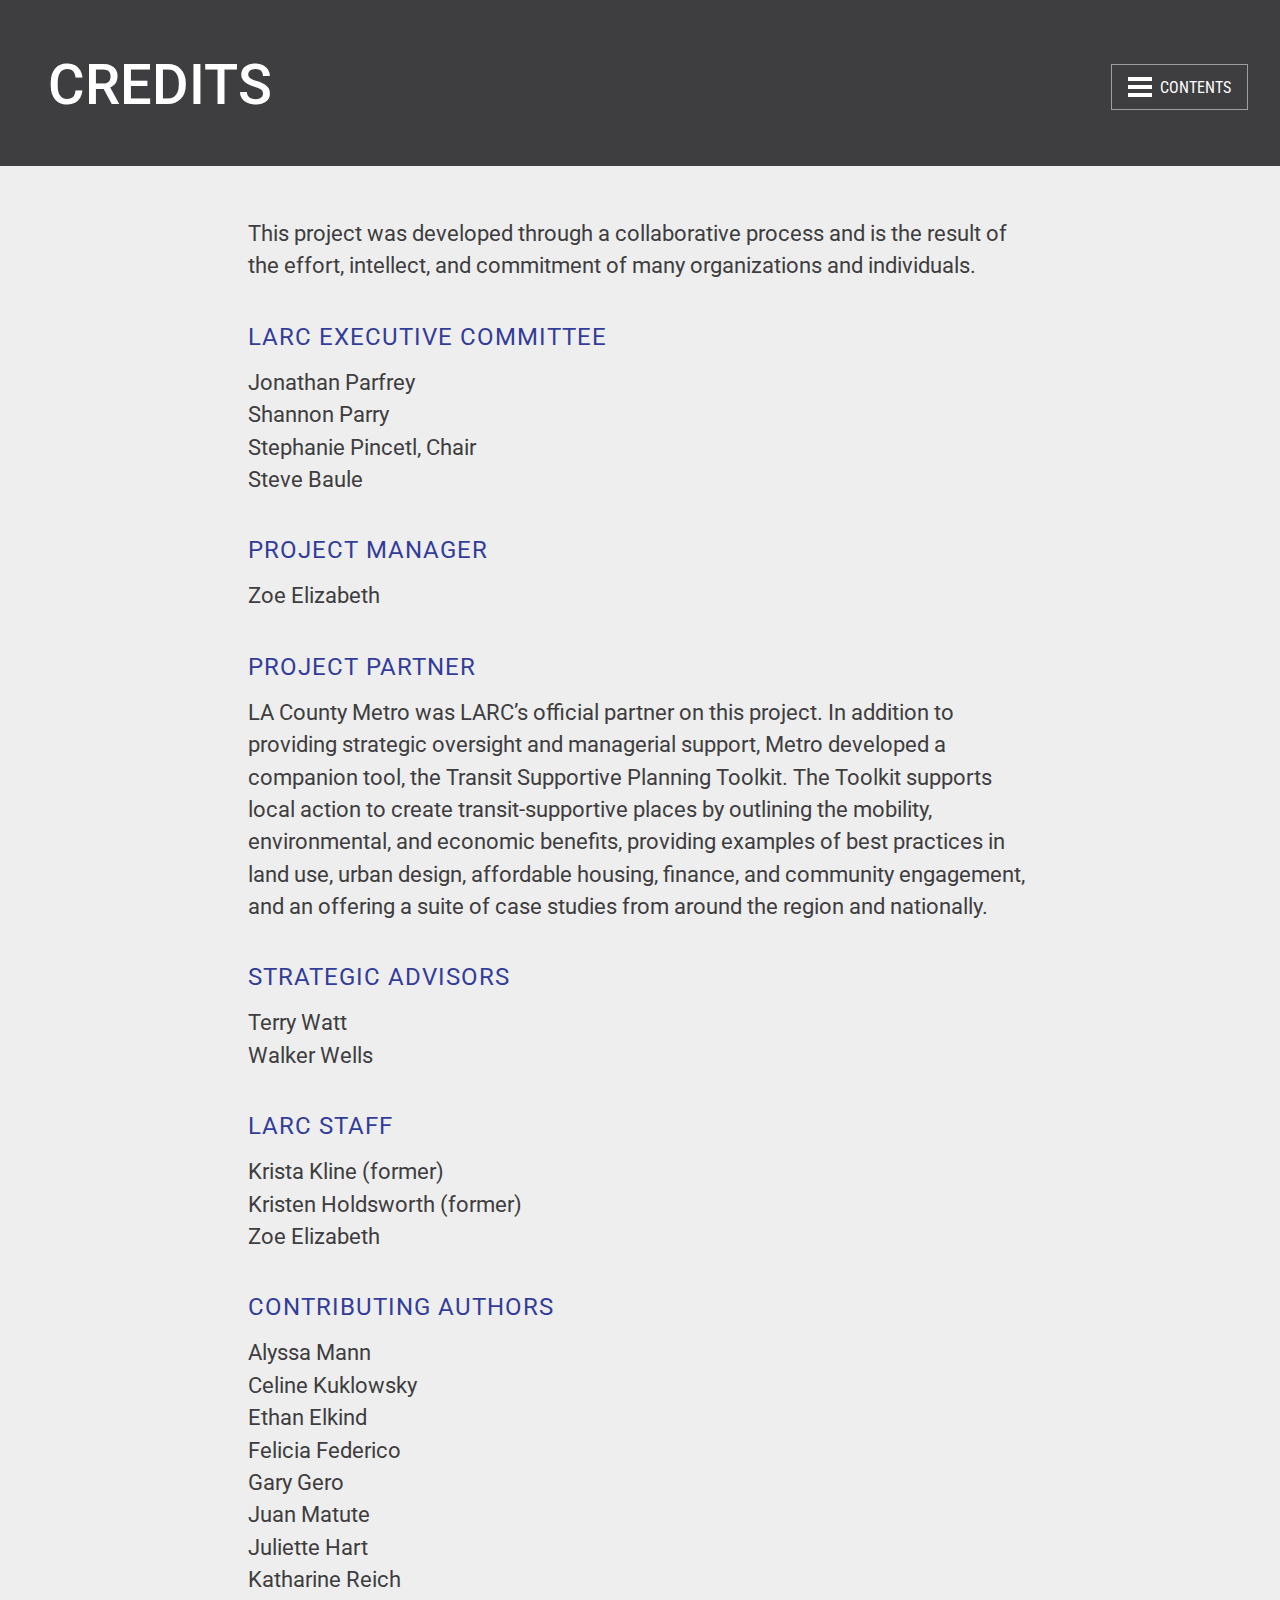
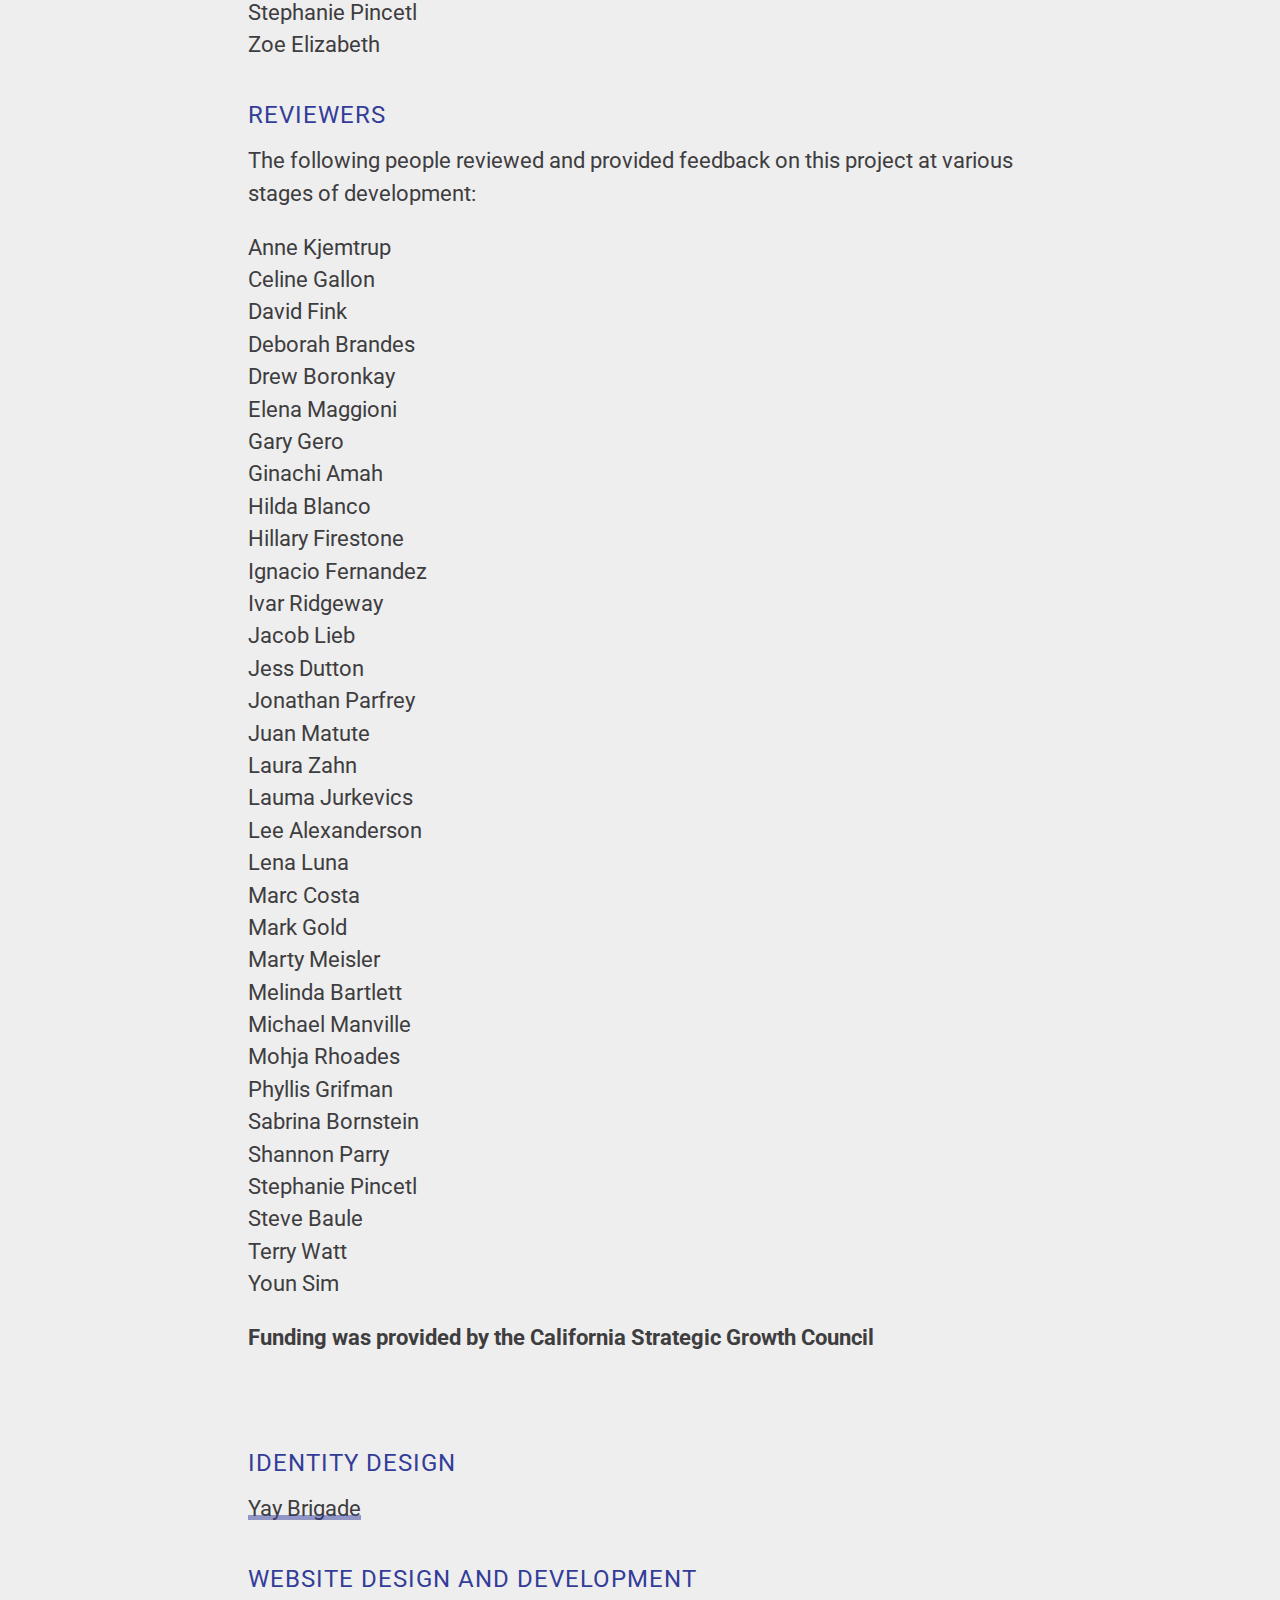
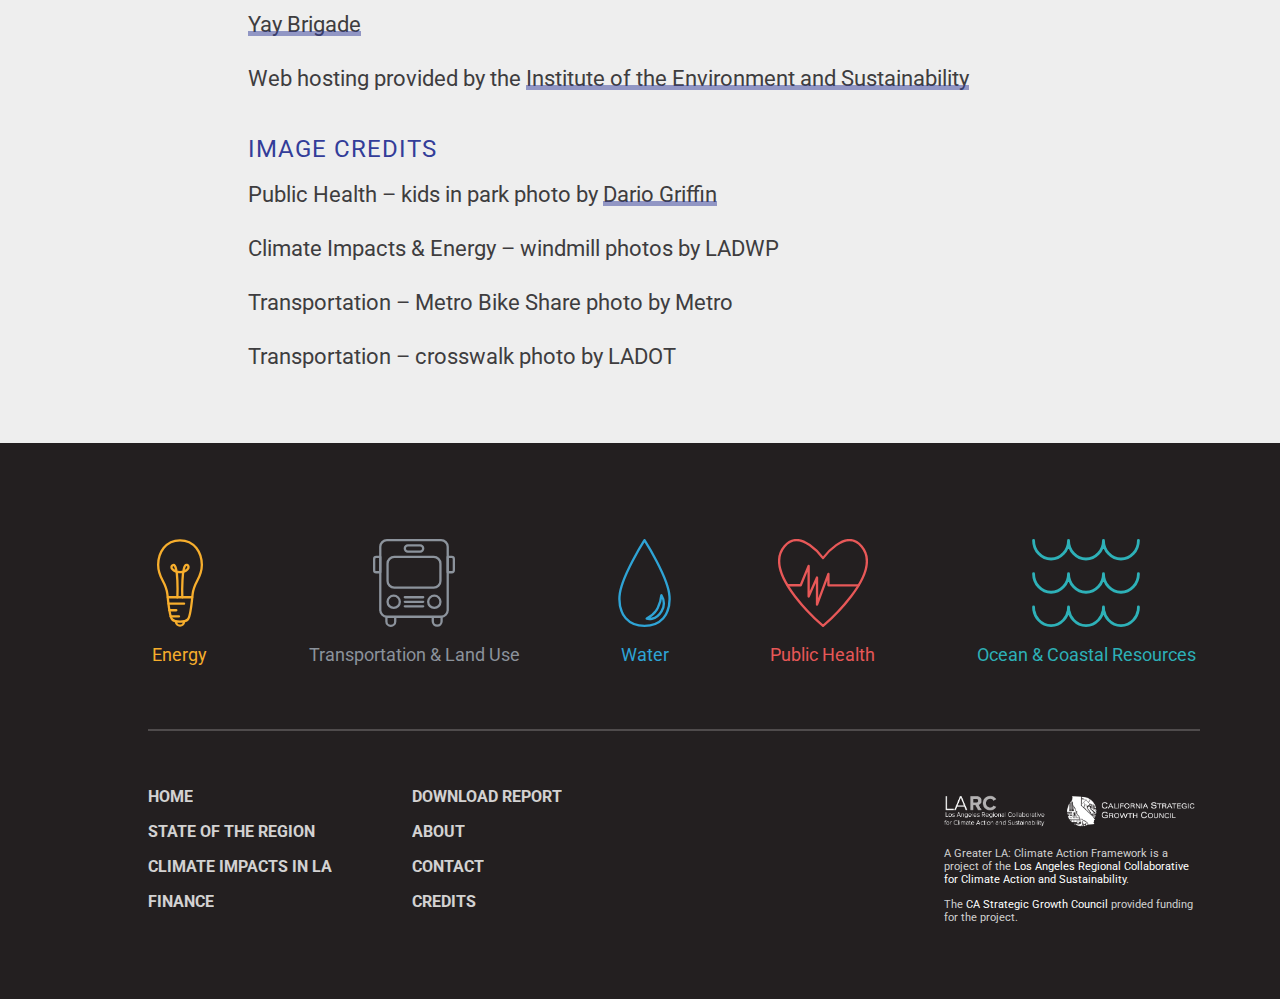
==== commit 45b0c17d: "add hosting credit to ioes" ====
--- a/credits/index.html
+++ b/credits/index.html
@@ -163,6 +163,7 @@
 								<p><a href="http://yaybrigade.com/" target="_blank">Yay Brigade</a></p>
 								<h3>Website design and development</h3>
 								<p><a href="http://yaybrigade.com/" target="_blank">Yay Brigade</a></p>
+								<p>Web hosting provided by the <a href="https://www.ioes.ucla.edu/">Institute of the Environment and Sustainability</a></p>
 								<h3>Image credits</h3>
 								<p>Public Health – kids in park photo by <a href="http://www.dariogriffin.com/portfolio/home">Dario Griffin</a></p>
 								<p>Climate Impacts &amp; Energy – windmill photos by LADWP</p>
